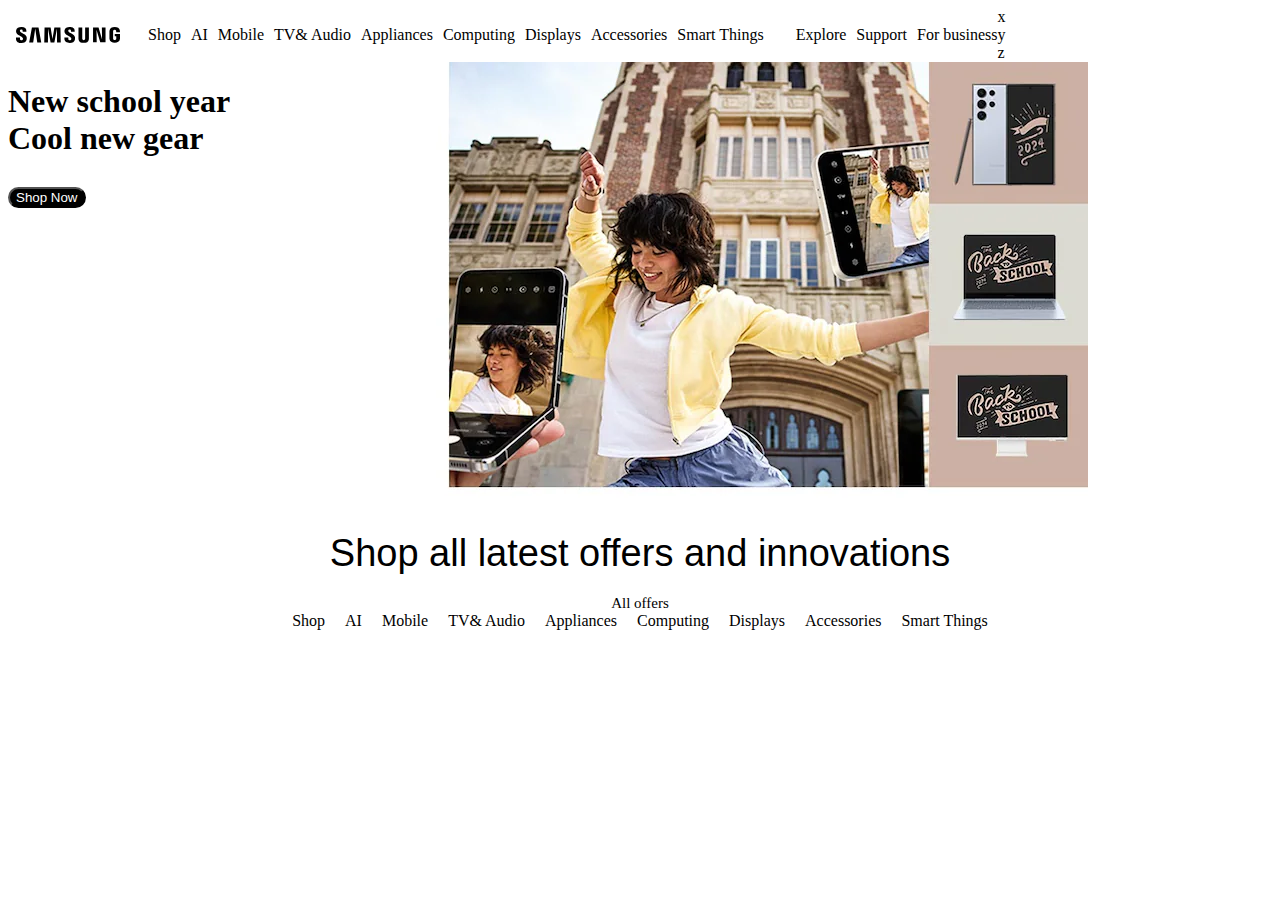
==== index.html @ eab57bb6 "initital" ====
<!DOCTYPE html>
<html lang="en">

<head>
    <meta charset="UTF-8">
    <meta name="viewport" content="width=device-width, initial-scale=1.0">
    <title>Document</title>
    <link rel="stylesheet" href="style.css">
</head>

<body>

    <div class="all">
        <svg class="icon" xmlns="http://www.w3.org/2000/svg" width="120" height="32" viewBox="0 0 120 32"
            role="presentation" aria-hidden="true" tabindex="-1" data-di-res-id="2047bdc8-ca1eb21c"
            data-di-rand="1719496314709">
            <rect id="Clear_space" width="120" height="32" fill="none"></rect>
            <path id="Logo_ratio"
                d="M0,11.651V10.511H3.994v1.45a1.334,1.334,0,0,0,1.494,1.346A1.3,1.3,0,0,0,6.932,12.3a1.833,1.833,0,0,0-.026-1.113C6.133,9.243.851,8.363.18,5.333a5.347,5.347,0,0,1-.025-2.02C.567.88,2.705,0,5.359,0c2.113,0,5.025.492,5.025,3.754V4.816H6.674V3.884A1.275,1.275,0,0,0,5.282,2.537a1.25,1.25,0,0,0-1.365,1.01,2.021,2.021,0,0,0,.026.777c.437,1.734,6.081,2.667,6.7,5.8a6.943,6.943,0,0,1,.025,2.46C10.307,15.068,8.091,16,5.412,16,2.6,16,0,14.99,0,11.651ZM48.392,11.6V10.46h3.943v1.424A1.312,1.312,0,0,0,53.8,13.23a1.286,1.286,0,0,0,1.443-.984,1.759,1.759,0,0,0-.025-1.088c-.748-1.915-5.979-2.8-6.648-5.825a5.215,5.215,0,0,1-.026-1.994C48.959.932,51.1.052,53.7.052c2.088,0,4.973.518,4.973,3.728V4.816H54.989V3.91a1.268,1.268,0,0,0-1.365-1.346,1.2,1.2,0,0,0-1.34.984,2.017,2.017,0,0,0,.025.777c.412,1.734,6,2.641,6.623,5.747a6.806,6.806,0,0,1,.025,2.434c-.361,2.486-2.551,3.392-5.2,3.392C50.97,15.9,48.392,14.887,48.392,11.6Zm14.121.545a5.876,5.876,0,0,1-.025-.985V.44H66.25V11.495a4.111,4.111,0,0,0,.025.57,1.468,1.468,0,0,0,2.835,0,3.97,3.97,0,0,0,.026-.57V.44H72.9V11.158c0,.285-.026.829-.026.985-.257,2.8-2.448,3.7-5.179,3.7S62.771,14.938,62.513,12.143Zm30.974-.156A7.808,7.808,0,0,1,93.435,11V4.712c0-.259.025-.725.051-.985C93.821.932,96.063.052,98.717.052c2.629,0,4.947.88,5.206,3.676a7.185,7.185,0,0,1,.025.985V5.2h-3.762V4.376a3.1,3.1,0,0,0-.051-.57,1.553,1.553,0,0,0-2.964,0,3.088,3.088,0,0,0-.051.7V11.34a4.17,4.17,0,0,0,.026.57A1.472,1.472,0,0,0,98.717,13a1.406,1.406,0,0,0,1.52-1.087,2.09,2.09,0,0,0,.026-.57V9.165h-1.52V6.99H104V11a7.674,7.674,0,0,1-.052.984c-.257,2.718-2.6,3.676-5.231,3.676S93.744,14.705,93.487,11.987ZM41.049,15.378l-.1-13.825L38.369,15.378H34.607L32.055,1.553l-.1,13.825H28.242L28.551.466h6.056l1.881,11.651L38.369.466h6.055l.335,14.912Zm-19.79,0L19.249,1.553,17.187,15.378H13.168L15.9.466h6.623l2.732,14.912Zm62.977-.155L80.5,2.822l.206,12.4H77.046V.466h5.514l3.5,12.013L85.859.466h3.685V15.224Z"
                transform="translate(8 8)"></path>
        </svg>

        <div class="heading1">
            <div class="headerItem">Shop</div>
            <div class="headerItem">AI</div>
            <div class="headerItem">Mobile</div>
            <div class="headerItem">TV& Audio</div>
            <div class="headerItem">Appliances</div>
            <div class="headerItem">Computing</div>
            <div class="headerItem">Displays</div>
            <div class="headerItem">Accessories</div>
            <div class="headerItem">Smart Things</div>
        </div>

        <div class="heading2">
            <div>Explore</div>
            <div>Support</div>
            <div>For business</div>
        </div>
        <div class="heading3">
            <div>x</div>
            <div>y</div>
            <div>z</div>
        </div>

    </div>
   
        <div>
            <img class="dot" src="./samsung.webp" alt="" href="s">
        </div>
        <div class="hero-container">
            <div class="text">
                <h1 >New school year<br> Cool new gear<br> <button class="Tovch">Shop Now</button></h1>
            </div>
        </div>
<div class="c12">Shop all latest offers and innovations </div>
<div class="c13"> All offers</div>
<div class="heading4">
    <div class="headerItem">Shop</div>
    <div class="headerItem">AI</div>
    <div class="headerItem">Mobile</div>
    <div class="headerItem">TV& Audio</div>
    <div class="headerItem">Appliances</div>
    <div class="headerItem">Computing</div>
    <div class="headerItem">Displays</div>
    <div class="headerItem">Accessories</div>
    <div class="headerItem">Smart Things</div>
</div>

</body>

</html>
---- style.css ----
.all{
 display:flex;

align-items: center;
}
.icon{
   
}
.heading1{
    display:flex;
    gap:10px;
    margin-left:20px;
    color:black;
    flex-direction: row;
          
}
.heading2{
display:flex;
    color:black;  
    gap:10px;
    margin-left:32px;
    
}
.heading3{
    color:black   

}

.headerItem{
    color:black;
}
.dot{
    position:absolute;
    z-index: -1;
   
    display:flex;
    
}
.hero-container{
   
    align-items: center;
    display:flex;
    flex-direction: row;
    
}
.cl{
    
    justify-content: center;
}
.c12{
    display:flex;
    justify-content: center;
    margin-top:300px;
    font-size:38px;
    font-family:arial;
}
.c13{
    font-size: 15px;
    display:flex;
    justify-content: center;
    margin-top:20px;
}
.heading4{
    display:flex;
    gap:20px;
    justify-content: center;
}
.text{
    display:flex;
    flex-direction: column reverse;
}
.Tovch{
    margin-top:30px;
    background-color: black;
    color:white;
    border-radius: 40px;
}
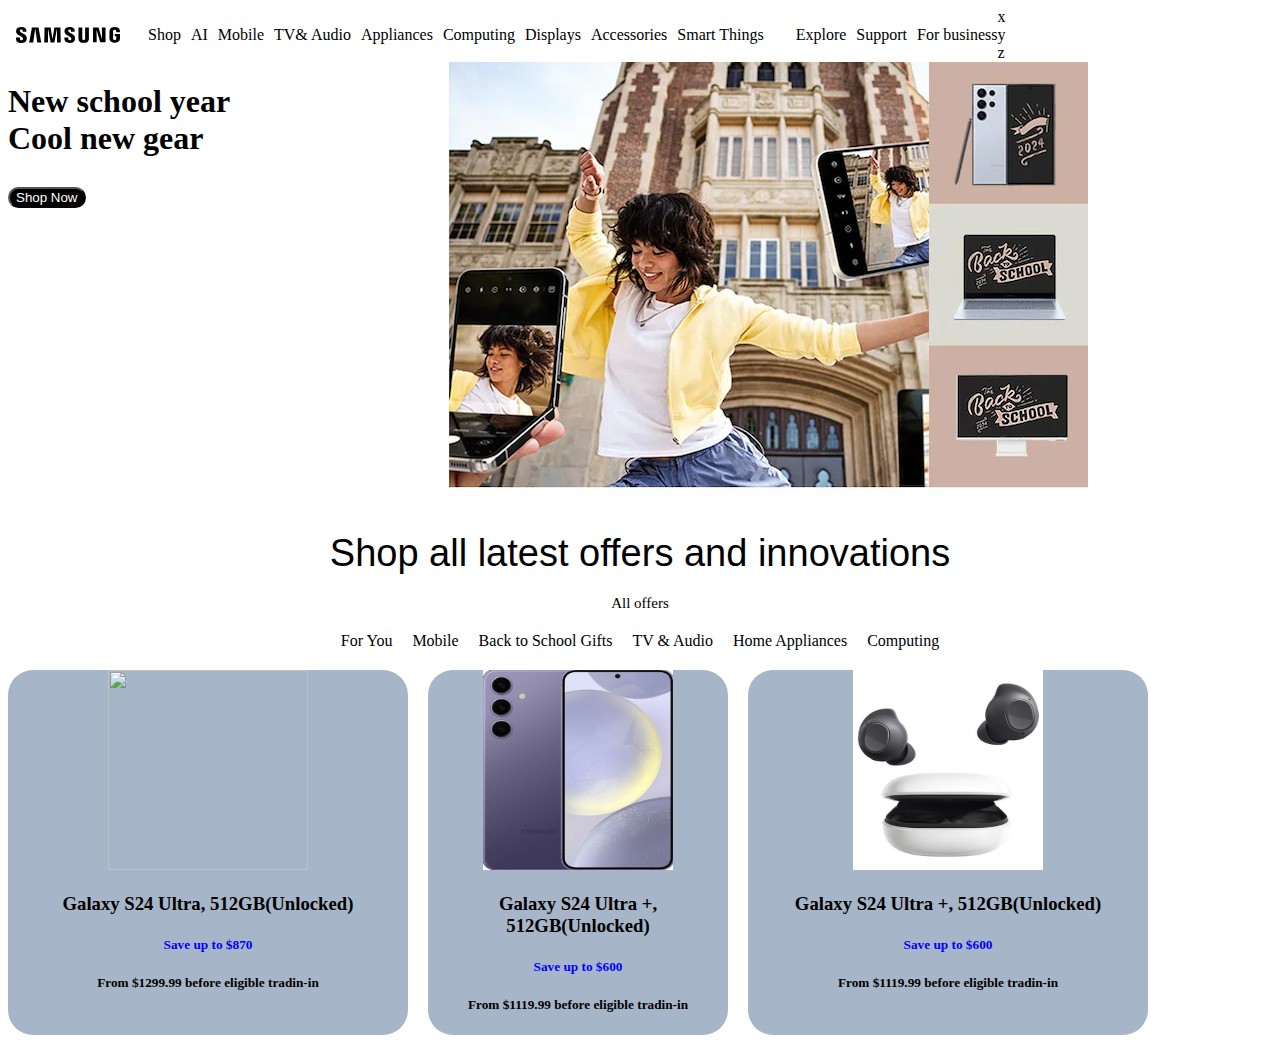
==== commit d3ad81d4: "uurchlult" ====
--- a/index.html
+++ b/index.html
@@ -56,16 +56,35 @@
 <div class="c12">Shop all latest offers and innovations </div>
 <div class="c13"> All offers</div>
 <div class="heading4">
-    <div class="headerItem">Shop</div>
-    <div class="headerItem">AI</div>
-    <div class="headerItem">Mobile</div>
-    <div class="headerItem">TV& Audio</div>
-    <div class="headerItem">Appliances</div>
-    <div class="headerItem">Computing</div>
-    <div class="headerItem">Displays</div>
-    <div class="headerItem">Accessories</div>
-    <div class="headerItem">Smart Things</div>
+    <div >For You</div>
+    <div >Mobile</div>
+    <div >Back to School Gifts</div>
+    <div >TV & Audio</div>
+    <div >Home Appliances</div>
+    <div>Computing</div>
 </div>
+
+    <div class="kk">
+<div class="border">
+    <img class="zurag" src="./samsung1.webp" alt="">
+   <h3 class="galaxy">Galaxy S24 Ultra, 512GB(Unlocked)</h3>
+   <h5 class="save">Save up to $870</h5>
+   <h5 class="from">From $1299.99 before eligible tradin-in</h5>
+</div>
+<div class="x">
+    <img class="zurag1" src="./samsung2.jpeg" alt="">
+   <h3 class="galaxy1">Galaxy S24 Ultra +, 512GB(Unlocked)</h3>
+   <h5 class="save1">Save up to $600</h5>
+   <h5 class="from1">From $1119.99 before eligible tradin-in</h5>
+</div>
+<div class="c">
+    <img class="zurag2" src="./buds.jpeg" alt="">
+   <h3 class="galaxy2">Galaxy S24 Ultra +, 512GB(Unlocked)</h3>
+   <h5 class="save2">Save up to $600</h5>
+   <h5 class="from2">From $1119.99 before eligible tradin-in</h5>
+</div>
+</div>
+
 
 </body>
 
--- a/style.css
+++ b/style.css
@@ -11,8 +11,12 @@
     gap:10px;
     margin-left:20px;
     color:black;
-    flex-direction: row;
-          
+    flex-direction: row;       
+}
+.kk{
+    display: flex;
+    flex-direction:start;
+    gap:20px;
 }
 .heading2{
 display:flex;
@@ -64,6 +68,84 @@
     display:flex;
     gap:20px;
     justify-content: center;
+    margin-top:20px;
+}
+.border{
+    background-color:  rgb(167, 181, 200);
+    width:400px;
+    margin-top:20px;
+    border-radius: 25px;
+    text-align: center;
+}
+.c{
+    background-color:  rgb(167, 181, 200);
+    width:400px;
+    margin-top:20px;
+    border-radius: 25px;
+    text-align: center;
+}
+.x{
+    background-color:  rgb(167, 181, 200);
+    width:400px;
+    margin-top:20px;
+    border-radius: 25px;
+    text-align: center;
+}
+.save1{
+    color:blue;
+    text-align: center;
+}
+.from1{
+    text-align: center;
+}
+.from2{
+    text-align: center;
+}
+.save{
+    color:blue;
+    text-align: center;
+}
+.save2{
+    color:blue;
+    text-align: center;
+}
+.galaxy1{
+    text-align: center;
+}
+.galaxy2{
+    text-align: center;
+}
+.galaxy{
+    text-align: center;
+}
+.x{
+    background-color:  rgb(167, 181, 200);
+    width:300px;
+    margin-top:20px;
+    border-radius: 25px;
+    text-align: center;
+}
+
+.from{
+    text-align: center;
+}
+.zurag1{
+    width:190px;
+    height:200px;
+    align-items: center;
+    text-align: center;
+}
+.zurag2{
+    width:190px;
+    height:200px;
+    align-items: center;
+    text-align: center;
+}
+.zurag{
+    width:200px;
+    height:200px;
+    align-items: center;
+    text-align: center;
 }
 .text{
     display:flex;
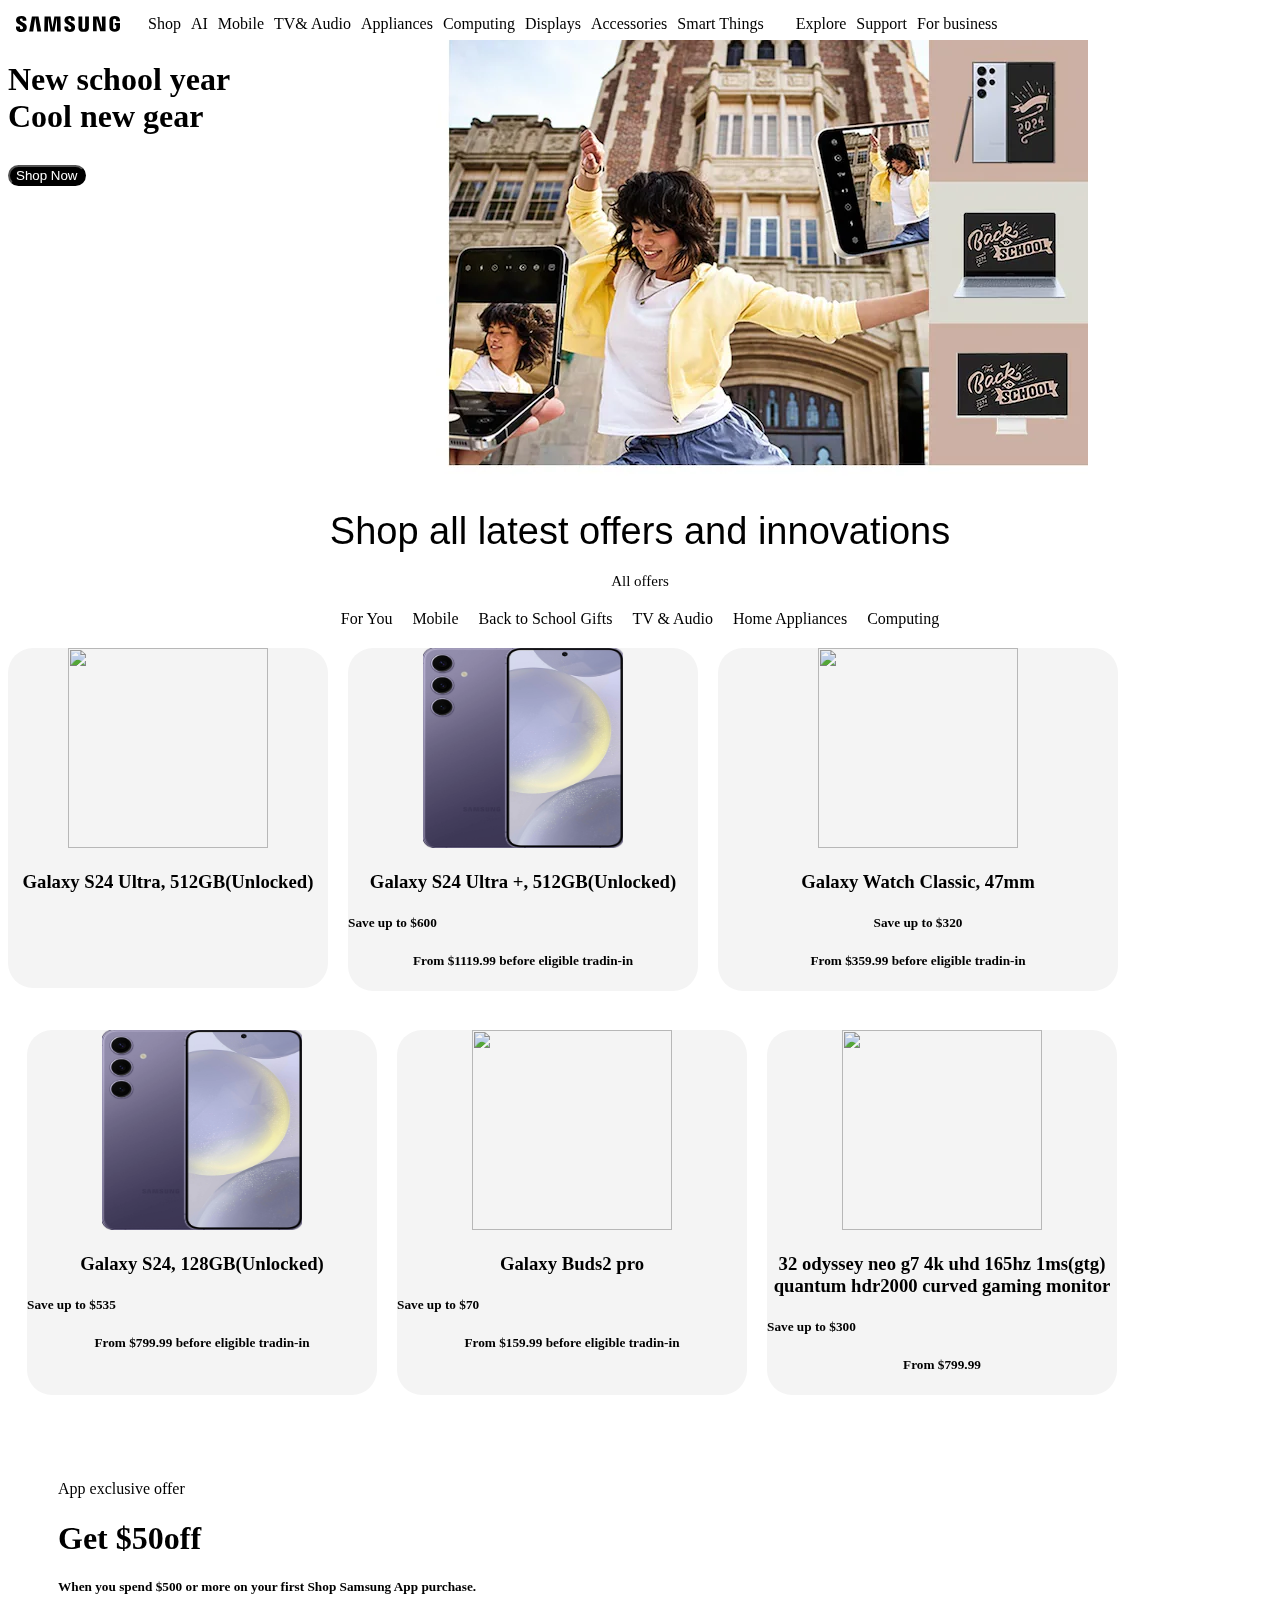
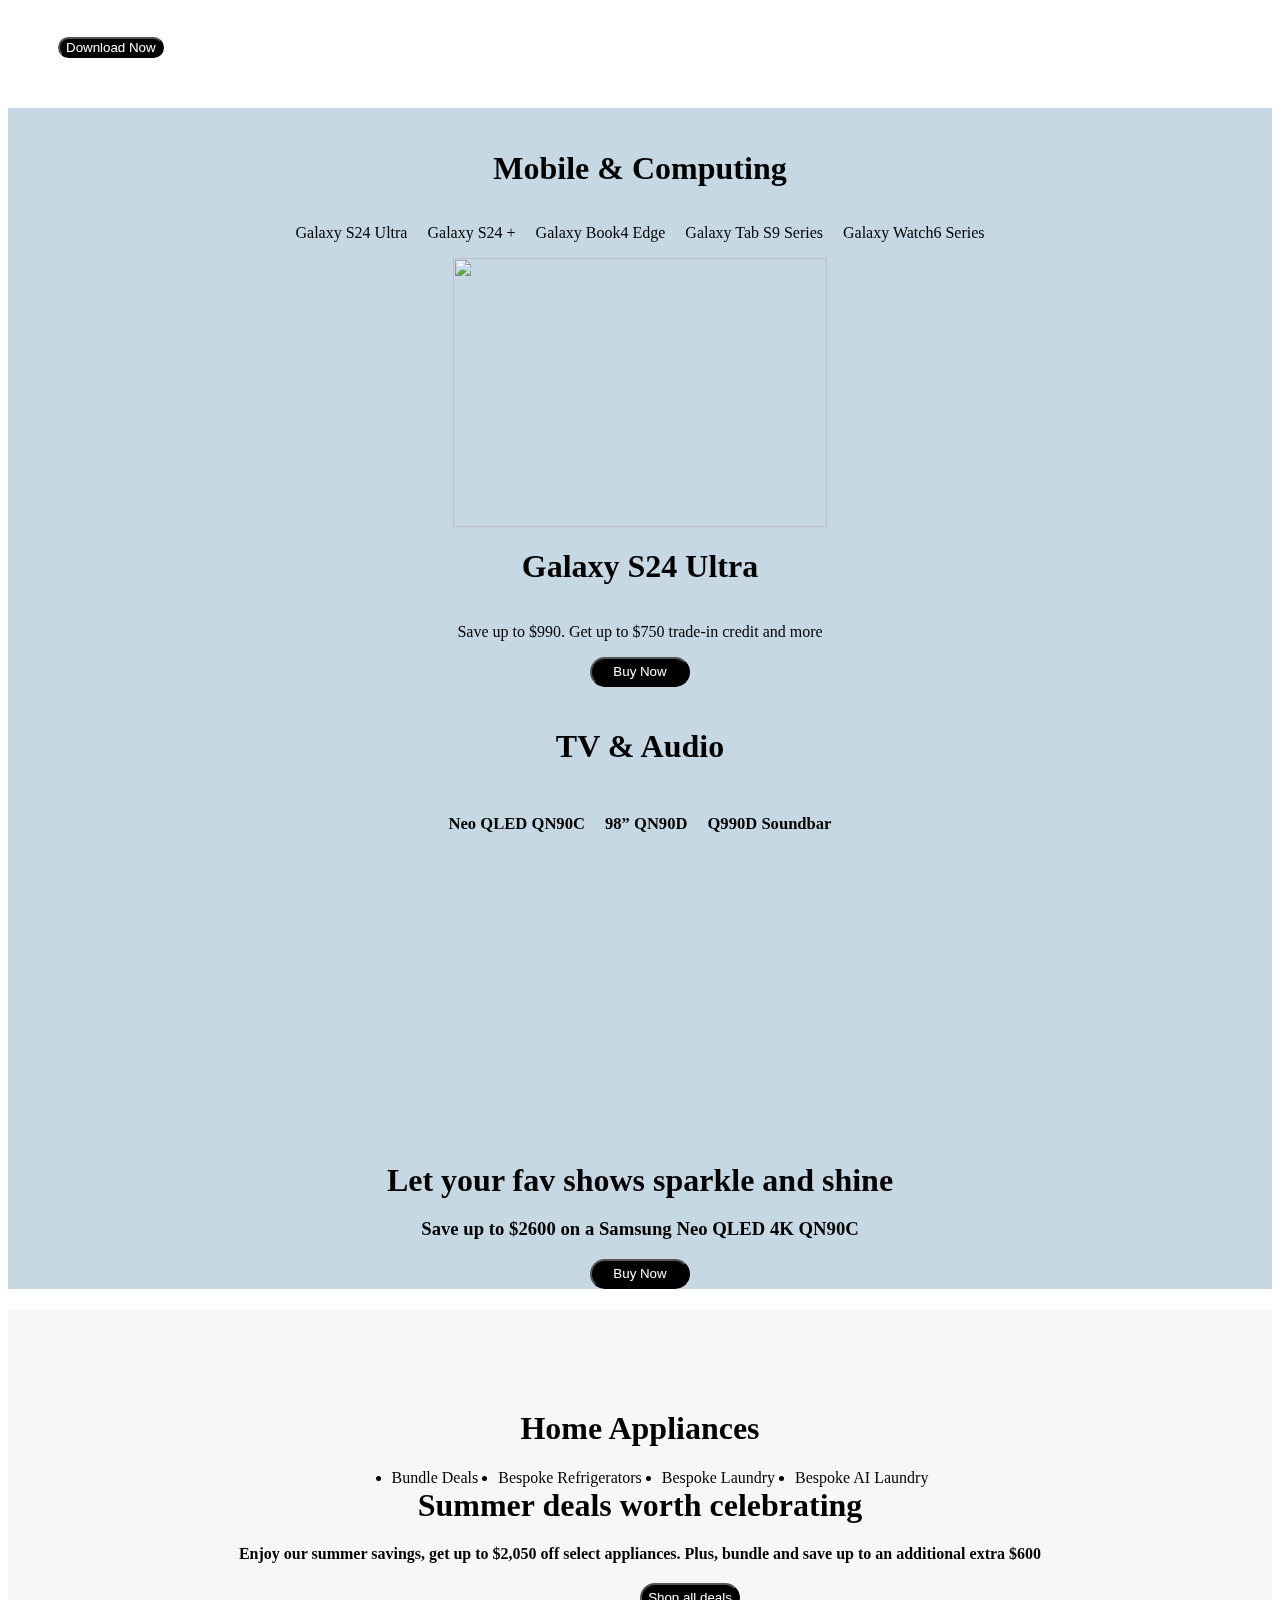
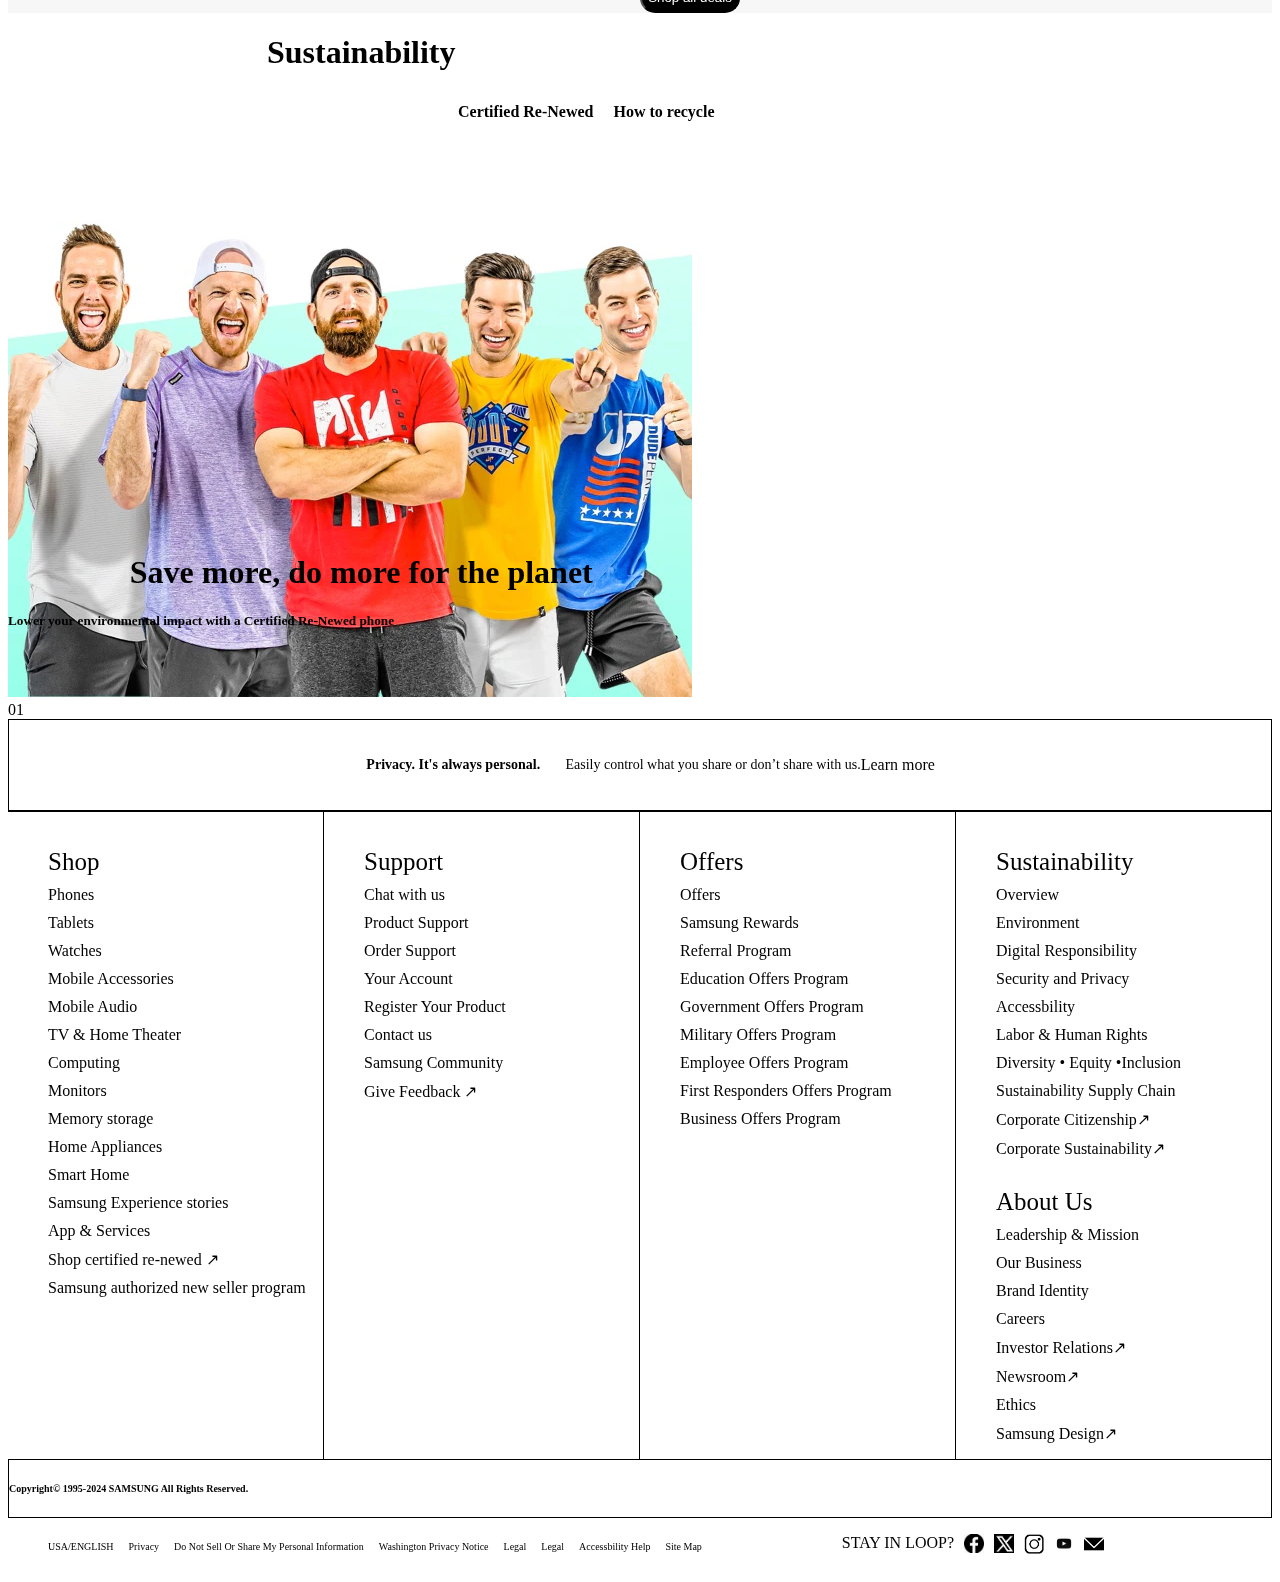
==== commit a95d2a45: "first commit" ====
--- a/index.html
+++ b/index.html
@@ -38,54 +38,262 @@
             <div>For business</div>
         </div>
         <div class="heading3">
-            <div>x</div>
-            <div>y</div>
-            <div>z</div>
-        </div>
-
-    </div>
-   
-        <div>
-            <img class="dot" src="./samsung.webp" alt="" href="s">
-        </div>
-        <div class="hero-container">
-            <div class="text">
-                <h1 >New school year<br> Cool new gear<br> <button class="Tovch">Shop Now</button></h1>
+
+
+        </div>
+
+    </div>
+
+    <div>
+        <img class="dot" src="./samsung.webp" alt="" href="s">
+    </div>
+    <div class="hero-container">
+        <div class="text">
+            <h1>New school year<br> Cool new gear<br> <button class="Tovch">Shop Now</button></h1>
+        </div>
+    </div>
+    <div class="c12">Shop all latest offers and innovations </div>
+    <div class="c13"> All offers</div>
+    <div class="heading4">
+        <div>For You</div>
+        <div>Mobile</div>
+        <div>Back to School Gifts</div>
+        <div>TV & Audio</div>
+        <div>Home Appliances</div>
+        <div>Computing</div>
+    </div>
+
+    <div class="kk">
+        <div class="border">
+            <img class="zurag" src="./samsung1.webp" alt="">
+            <h3 class="galaxy">Galaxy S24 Ultra, 512GB(Unlocked)</h3>
+            <h5 class="save">Save up to $870</h5>
+            <h5 class="from">From $1299.99 before eligible tradin-in</h5>
+        </div>
+        <div class="x">
+            <img class="zurag1" src="./samsung2.jpeg" alt="">
+            <h3 class="galaxy1">Galaxy S24 Ultra +, 512GB(Unlocked)</h3>
+            <h5 class="save1">Save up to $600</h5>
+            <h5 class="from1">From $1119.99 before eligible tradin-in</h5>
+        </div>
+        <div class="c">
+            <img class="zurag2" src="./watch.avif" alt="">
+            <h3 class="galaxy2">Galaxy Watch Classic, 47mm</h3>
+            <h5 class="save2">Save up to $320</h5>
+            <h5 class="from2">From $359.99 before eligible tradin-in</h5>
+        </div>
+    </div>
+
+    <div class="second">
+        <div class="x">
+            <img class="zurag1" src="./samsung2.jpeg" alt="">
+            <h3 class="galaxy1">Galaxy S24, 128GB(Unlocked)</h3>
+            <h5 class="save1">Save up to $535</h5>
+            <h5 class="from1">From $799.99 before eligible tradin-in</h5>
+        </div>
+        <div class="x">
+            <img class="zurag1" src="./bud2.webp" alt="">
+            <h3 class="galaxy1">Galaxy Buds2 pro </h3>
+            <h5 class="save1">Save up to $70</h5>
+            <h5 class="from1">From $159.99 before eligible tradin-in</h5>
+        </div>
+        <div class="x">
+            <img class="zurag1" src="./monitor.jpeg" alt="">
+            <h3 class="galaxy1">32 odyssey neo g7 4k uhd 165hz 1ms(gtg) quantum hdr2000 curved gaming monitor </h3>
+            <h5 class="save1">Save up to $300</h5>
+            <h5 class="from1">From $799.99</h5>
+        </div>
+    </div>
+
+    <div class="back">
+        <p>App exclusive offer</p>
+        <h1>Get $50off</h1>
+        <h5>When you spend $500 or more on your first Shop Samsung App purchase.</h5>
+        <button class="Download">Download Now</button>
+    </div>
+
+    <div class="second-slide" style="background-color: #C6D8E3;">
+        <div class="g2">
+            <h1>Mobile & Computing</h1>
+            <ul class="g1">
+                <li>Galaxy S24 Ultra</li>
+                <li>Galaxy S24 +</li>
+                <li> Galaxy Book4 Edge</li>
+                <li> Galaxy Tab S9 Series</li>
+                <li>Galaxy Watch6 Series</li>
+            </ul>
+            <img src="http://127.0.0.1:5501/samsung/14.jpg" width="374" height="269">
+            <h1> Galaxy S24 Ultra</h1>
+            <p>Save up to $990. Get up to $750 trade-in credit and more</p>
+            <button class="buy">Buy Now</button>
+        </div>
+
+
+        <div class="c2">
+            <img src="./hdson.jpeg" width="1120px" alt="">
+
+            <div class="c2-content">
+                <h1>TV & Audio</h1>
+                <div class="c3-content">
+                    <h5>Neo QLED QN90C </h5>
+                    <h5>98” QN90D </h5>
+                    <h5> Q990D Soundbar </h5>
+                </div>
+                <h1 class="down">Let your fav shows sparkle and shine</h1>
+                <h3>Save up to $2600 on a Samsung Neo QLED 4K QN90C</h3>
+                <button style="width:100px; border-radius: 30px; height:30px; background-color: black; color:white"> Buy
+                    Now</button>
             </div>
         </div>
-<div class="c12">Shop all latest offers and innovations </div>
-<div class="c13"> All offers</div>
-<div class="heading4">
-    <div >For You</div>
-    <div >Mobile</div>
-    <div >Back to School Gifts</div>
-    <div >TV & Audio</div>
-    <div >Home Appliances</div>
-    <div>Computing</div>
-</div>
-
-    <div class="kk">
-<div class="border">
-    <img class="zurag" src="./samsung1.webp" alt="">
-   <h3 class="galaxy">Galaxy S24 Ultra, 512GB(Unlocked)</h3>
-   <h5 class="save">Save up to $870</h5>
-   <h5 class="from">From $1299.99 before eligible tradin-in</h5>
-</div>
-<div class="x">
-    <img class="zurag1" src="./samsung2.jpeg" alt="">
-   <h3 class="galaxy1">Galaxy S24 Ultra +, 512GB(Unlocked)</h3>
-   <h5 class="save1">Save up to $600</h5>
-   <h5 class="from1">From $1119.99 before eligible tradin-in</h5>
-</div>
-<div class="c">
-    <img class="zurag2" src="./buds.jpeg" alt="">
-   <h3 class="galaxy2">Galaxy S24 Ultra +, 512GB(Unlocked)</h3>
-   <h5 class="save2">Save up to $600</h5>
-   <h5 class="from2">From $1119.99 before eligible tradin-in</h5>
-</div>
-</div>
-
-
+    </div>
+
+    <div class="homes">
+        <h1 class="home1">Home Appliances</h1>
+        <ul class="homeapp">
+            <li>Bundle Deals
+            </li>
+            <li> Bespoke Refrigerators
+            </li>
+            <li> Bespoke Laundry
+            </li>
+            <li> Bespoke AI Laundry
+            </li>
+        </ul>
+        <img class="img-home" src="./ooor.jpg" alt="">
+        <h1 class="summer">Summer deals worth celebrating</h1>
+        <h4 class="summer2">Enjoy our summer savings, get up to $2,050 off select appliances. Plus, bundle and save up
+            to an additional extra $600</h4>
+        <button class="tovch">Shop all deals</button>
+    </div>
+
+    <div class="sustain-content">
+        <img style="width:100%;" src="https://images.samsung.com/is/image/samsung/assets/us/home/04192024/EarthDay-KVSGlobal-Recycling-Day_KV_HP_DT_1440X810_2.jpg?$1440_810_JPG$"
+            alt="">
+
+        <div class="sustain">
+            <h1 class="susu">Sustainability</h1>
+              <div class="certified"><h1>Certified Re-Newed</h1>
+                <h1>How to recycle</h1></div>
+                <h1 class="save">Save more, do more for the planet</h1>
+                <h5 >Lower your environmental impact with a Certified Re-Newed phone</h5>
+                  
+        </div>
+    </div>
+    <div class="Football">
+        <div class="Lastpic"><img src="./football .webp" alt="">
+        </div>
+        <div> <span class="half"> 01</span> </div>
+         </div>
+
+<div class="capacity"> 
+    <div class="privacy">
+<h2 class="section">Privacy. It's always personal.</h2>
+<p class="subtitle">Easily control what you share or don’t share with us.</p>
+<p>Learn more</p>
+    </div>
+</div>
+
+<div class="column">
+    <div class="paragraph">
+        <ul class="co">
+            <li class="title">Shop</li>
+            <li>Phones</li>
+            <li>Tablets</li>
+            <li>Watches</li>
+            <li>Mobile Accessories</li>
+            <li>Mobile Audio</li>
+            <li>TV & Home Theater</li>
+            <li>Computing</li>
+            <li>Monitors</li>
+            <li>Memory storage</li>
+            <li>Home Appliances</li>
+            <li>Smart Home</li>
+            <li>Samsung Experience stories</li>
+            <li>App & Services</li>
+            <li>Shop certified re-newed &#8599;</li>
+            <li>Samsung authorized new seller program</li>
+        </ul>
+    </div>
+    <div class="paragraph">
+        <ul class="co">
+            <li class="title">Support</li>
+            <li>Chat with us</li>
+            <li>Product Support</li>
+            <li>Order Support</li>
+            <li>Your Account</li>
+            <li>Register Your Product</li>
+            <li>Contact us</li>
+            <li>Samsung Community</li>
+            <li>Give Feedback &#8599;</li>
+      
+        </ul>
+    </div>
+    <div class="paragraph">
+        <ul class="co">
+            <li class="title">Offers</li>
+            <li>Offers</li>
+            <li> Samsung Rewards </li>
+            <li>Referral Program</li>
+            <li>Education Offers Program</li>
+            <li>Government Offers Program</li>
+            <li>Military Offers Program</li>
+            <li>Employee Offers Program</li>
+            <li>First Responders Offers Program</li>
+            <li>Business Offers Program</li>
+        </ul>
+    </div> 
+    <div class="paragraph">
+        <ul class="co">
+            <li class="title">Sustainability</li>
+            <li>Overview</li>
+            <li> Environment </li>
+            <li>Digital Responsibility</li>
+            <li>Security and Privacy</li>
+            <li>Accessbility</li>
+            <li>Labor & Human Rights</li>
+            <li>Diversity &#x2022; Equity &#x2022;Inclusion</li>
+            <li>Sustainability Supply Chain</li>
+            <li>Corporate Citizenship&#8599;</li>
+            <li>Corporate Sustainability&#8599;</li>
+            <li class="title">About Us</li>
+            <li>Leadership & Mission</li>
+            <li>Our Business</li>
+            <li>Brand Identity</li>
+            <li>Careers</li>
+            <li>Investor Relations&#8599;</li>
+            <li>Newsroom&#8599;</li>
+            <li>Ethics</li>
+            <li>Samsung Design&#8599;</li>
+        </ul>
+    </div>
+</div>
+<div class="end">
+    <h6 class="copyright">Copyright© 1995-2024 SAMSUNG All Rights Reserved.</h6>
+    <div>
+    <img src="https://images.samsung.com/is/content/samsung/assets/us/footer/text-banner-2.svg" alt="">
+    <img src="https://images.samsung.com/is/image/samsung/assets/us/footer/app_qr_desktop.png?$ORIGIN_PNG$" alt="">
+    </div>
+</div>
+<div class="ok">
+    <ul class="ended">
+    <li>USA/ENGLISH</li>
+    <li>Privacy</li>
+    <li>Do Not Sell Or Share My Personal Information</li>
+    <li>Washington Privacy Notice</li>
+    <li>Legal</li>
+    <li>Legal</li>
+    <li>Accessbility Help</li>
+    <li>Site Map </li>
+</ul>
+<ul class="last">
+  <li>STAY IN LOOP?</li>
+  <li><img style="width:20px;" src="[data-uri]" alt=""></li>
+  <li><img style="width:20px; background-color:white;"  src="[data-uri]" alt=""></li>
+  <li><img style="width:20px;" src="[data-uri]" alt=""></li>
+  <li><img style="width:20px;"src="[data-uri]" alt=""></li>
+   <li> <img style="width:20px;"src="[data-uri]" alt=""></li>
+</ul>
+</div>
 </body>
 
 </html>--- a/style.css
+++ b/style.css
@@ -1,159 +1,422 @@
-.all{
- display:flex;
-
+.all {
+  display: flex;
+  align-items: center;
+}
+* {
+  box-sizing: border-box;
+}
+
+.heading1 {
+  display: flex;
+  gap: 10px;
+  margin-left: 20px;
+  color: black;
+  flex-direction: row;
+}
+.kk {
+  display: flex;
+  flex-direction: start;
+  gap: 20px;
+}
+.second {
+  display: flex;
+  flex-direction: start;
+  gap: 20px;
+  padding: 19px;
+}
+.heading2 {
+  display: flex;
+  color: black;
+  gap: 10px;
+  margin-left: 32px;
+}
+.heading3 {
+  color: black;
+}
+.heading4 {
+  text-align: center;
+}
+.heading5 {
+  width: 20px;
+  height: 20px;
+}
+.headingpic {
+  width: 20px;
+  height: 20px;
+}
+
+.headerItem {
+  color: black;
+}
+.dot {
+  position: absolute;
+  display: flex;
+  z-index: -1;
+}
+.hero-container {
+  align-items: center;
+  display: flex;
+  flex-direction: row;
+}
+.cl {
+  justify-content: center;
+}
+.c12 {
+  display: flex;
+  justify-content: center;
+  margin-top: 300px;
+  font-size: 38px;
+  font-family: arial;
+}
+.c13 {
+  font-size: 15px;
+  display: flex;
+  justify-content: center;
+  margin-top: 20px;
+}
+.heading4 {
+  display: flex;
+  gap: 20px;
+  justify-content: center;
+  margin-top: 20px;
+}
+.border {
+  background-color: rgb(244, 244, 244);
+  width: 320px;
+  margin-top: 20px;
+  border-radius: 25px;
+  text-align: center;
+  height:340px;
+}
+.c {
+  background-color: rgb(244, 244, 244);
+  width: 400px;
+  margin-top: 20px;
+  border-radius: 25px;
+  text-align: center;
+}
+.x {
+  background-color: rgb(244, 244, 244);
+  width: 200px;
+  margin-top: 20px;
+  border-radius: 25px;
+  text-align: center;
+}
+.save1 {
+display:flex;
+  text-align: center;
+}
+.from1 {
+  text-align: center;
+  background-image: none;
+}
+.from2 {
+  text-align: center;
+}
+.football{
+ position: relative;
+  align-items: center;
+}
+.half{
+  display:block;
+  align-items:center;
+}
+.lastpic{
+  position: absolute;
+}
+
+.sustainability-section {
+    position: relative;
+    max-width: 1440px;
+    margin: auto;
+    margin-top: 24px;
+}
+
+.text-container {
+    padding: 24px;
+
+    position: absolute;
+    top: 0;
+    width: 100%;
+    text-align: center;
+    display: flex;
+    flex-direction: column;
+    justify-content: space-between;
+    height: 100%;
+}
+
+.text2 > button {
+    border-radius: 20px;
+    background-color: black;
+    color: white;
+    padding: 10px 24px 11px 24px;
+}
+.galaxy1 {
+  text-align: center;
+}
+.galaxy2 {
+  text-align: center;
+}
+.galaxy {
+  text-align: center;
+}
+.x {
+  background-color: rgb(244, 244, 244);
+  width: 350px;
+  margin-top: 20px;
+  border-radius: 25px;
+  text-align: center;
+}
+
+.from {
+  text-align: center;
+}
+.zurag1 {
+  width: 200px;
+  height: 200px;
+  align-items: center;
+  text-align: center;
+  mix-blend-mode: multiply;
+}
+.zurag2 {
+  width: 200px;
+  height: 200px;
+  align-items: center;
+  text-align: center;
+  mix-blend-mode: multiply;
+}
+.zurag {
+  width: 200px;
+  height: 200px;
+  align-items: center;
+  text-align: center;
+  mix-blend-mode: multiply;
+}
+.text {
+  display: flex;
+  flex-direction: column reverse;
+}
+.Tovch {
+  margin-top: 30px;
+  background-color: black;
+  color: white;
+  border-radius: 40px;
+}
+.home {
+  z-index: -1;
+  background-color: rgb(244, 244, 244);
+  display: block;
+}
+.back {
+  background-image: url(./qr.webp);
+  background-position: right top;
+  background-repeat: no-repeat;
+  padding: 50px;
+}
+
+.g1 {
+  list-style-type: none;
+  padding: 0;
+  display: flex;
+  justify-content: center;
+  gap: 20px;
+}
+
+.g2 {
+  display: flex;
+  flex-direction: column; /* Stack items vertically */
+  justify-content: center; /* Center items vertically */
+  align-items: center; /* Center items horizontally */
+  padding: 20px;
+  max-width: 100%;
+}
+.second-slide {
+  vertical-align: top;
+  background-color: rgb(244, 244, 244);
+}
+.Download {
+  border-radius: 25px;
+  background-color: black;
+  color: white;
+  margin-top: 20px;
+}
+.buy {
+  border-radius: 50px;
+  background-color: black;
+  color: white;
+  width: 100px;
+  height: 30px;
+}
+
+.c2 img {
+  position: absolute;
+  z-index: 1;
+}
+.c2-content {
+  position: relative;
+  z-index: 2;
+  display: flex;
+  justify-content: center;
+  align-items: center;
+  flex-direction: column;
+  background-position: center;
+}
+.c3-content {
+  display: flex;
+  justify-content: center;
+  gap: 20px;
+
+  font-size: 20px;
+}
+.down {
+  padding-top: 300px;
+  margin: 0;
+}
+.homeapp {
+  display: flex;
+  justify-content: center;
+  gap: 20px;
+  text-decoration: none;
+  margin: 0;
+}
+.home1 {
+  padding-top: 100px;
+  justify-content: center;
+  display: flex;
+}
+.homes {
+  background-color: #f7f7f7;
+}
+.img-home {
+  display: block;
+  margin-left: auto;
+  margin-right: auto;
+  width: 50%;
+}
+.summer {
+  display: flex;
+  justify-content: center;
+  margin: 0px;
+}
+.summer2 {
+  margin-bottom: 20px;
+  display: flex;
+  justify-content: center;
+}
+.tovch {
+  background-color: black;
+  color: white;
+  width: 100px;
+  height: 30px;
+  border-radius: 40px;
+  margin-left: 50%;
+}
+.sustain-content {
+  position: relative;
+  display: flex;
+  max-width: 1440px;
+}
+.sustain {
+  position: absolute;
+  left: 0;
+  top: 0;
+}
+.susu{
+  width: 100%;
+  text-align: center;
+
+}
+.certified{
+padding-left:450px;
+display:flex;
+flex-direction: row;
+gap:20px;
+font-size:8px;
+margin:0;
+}
+.save{
+padding-top:400px;
 align-items: center;
-}
-.icon{
+display:flex;
+justify-content: center;
+}
+.capacity{
+    padding:20px 0;
+    border: solid 1px;
+}
+.privacy{
+    display: flex;
+    align-items: center;
+    text-align: center;
+    justify-content: center;
+}
+.section{
+margin:0;
+color:black;
+text-align: center;
+padding-left: 1.66vw;
+font-size: 14px;    
+letter-spacing: normal;
+}
+.subtitle{
+margin:0;
+color:black;
+text-align: center;
+padding-left: 2%;
+font-size: 14px;    
+letter-spacing: normal;
+}
+.column{
+    width:100%;
+    border-top: solid 1px;
+    max-width: 1440px;
+    margin:0 auto;
+    display: flex;
+    
+}
+.paragraph{
+    display:flex;
+    flex-direction: column;
+    list-style-type: none;
+    border-right: solid 1px;
+    width:25%;
    
 }
-.heading1{
+.paragraph li {
+    list-style-type: none;
+}
+.title{
+    font-size: 25px;
+    margin-top: 20px;
+}
+.co{
+    display: flex;
+    flex-direction: column;
+    gap:10px;
+}
+.end{
+    border:solid 1px;
     display:flex;
-    gap:10px;
-    margin-left:20px;
-    color:black;
-    flex-direction: row;       
-}
-.kk{
-    display: flex;
-    flex-direction:start;
-    gap:20px;
-}
-.heading2{
-display:flex;
-    color:black;  
-    gap:10px;
-    margin-left:32px;
-    
-}
-.heading3{
-    color:black   
-
-}
-
-.headerItem{
-    color:black;
-}
-.dot{
-    position:absolute;
-    z-index: -1;
-   
+
+    gap:320px;
+}
+.ended{
     display:flex;
     
-}
-.hero-container{
-   
+    gap:15px;
+    font-size:10px;
+    list-style-type: none;
+}
+.last{
+    display: flex;
+   margin-left:100px;
+    gap:10px;
+    list-style-type: none;
+}
+.ok{
+    display: flex;
     align-items: center;
-    display:flex;
-    flex-direction: row;
-    
-}
-.cl{
-    
-    justify-content: center;
-}
-.c12{
-    display:flex;
-    justify-content: center;
-    margin-top:300px;
-    font-size:38px;
-    font-family:arial;
-}
-.c13{
-    font-size: 15px;
-    display:flex;
-    justify-content: center;
-    margin-top:20px;
-}
-.heading4{
-    display:flex;
-    gap:20px;
-    justify-content: center;
-    margin-top:20px;
-}
-.border{
-    background-color:  rgb(167, 181, 200);
-    width:400px;
-    margin-top:20px;
-    border-radius: 25px;
-    text-align: center;
-}
-.c{
-    background-color:  rgb(167, 181, 200);
-    width:400px;
-    margin-top:20px;
-    border-radius: 25px;
-    text-align: center;
-}
-.x{
-    background-color:  rgb(167, 181, 200);
-    width:400px;
-    margin-top:20px;
-    border-radius: 25px;
-    text-align: center;
-}
-.save1{
-    color:blue;
-    text-align: center;
-}
-.from1{
-    text-align: center;
-}
-.from2{
-    text-align: center;
-}
-.save{
-    color:blue;
-    text-align: center;
-}
-.save2{
-    color:blue;
-    text-align: center;
-}
-.galaxy1{
-    text-align: center;
-}
-.galaxy2{
-    text-align: center;
-}
-.galaxy{
-    text-align: center;
-}
-.x{
-    background-color:  rgb(167, 181, 200);
-    width:300px;
-    margin-top:20px;
-    border-radius: 25px;
-    text-align: center;
-}
-
-.from{
-    text-align: center;
-}
-.zurag1{
-    width:190px;
-    height:200px;
-    align-items: center;
-    text-align: center;
-}
-.zurag2{
-    width:190px;
-    height:200px;
-    align-items: center;
-    text-align: center;
-}
-.zurag{
-    width:200px;
-    height:200px;
-    align-items: center;
-    text-align: center;
-}
-.text{
-    display:flex;
-    flex-direction: column reverse;
-}
-.Tovch{
-    margin-top:30px;
-    background-color: black;
-    color:white;
-    border-radius: 40px;
+}
+.copyright{
+    font-size: 10px;
 }